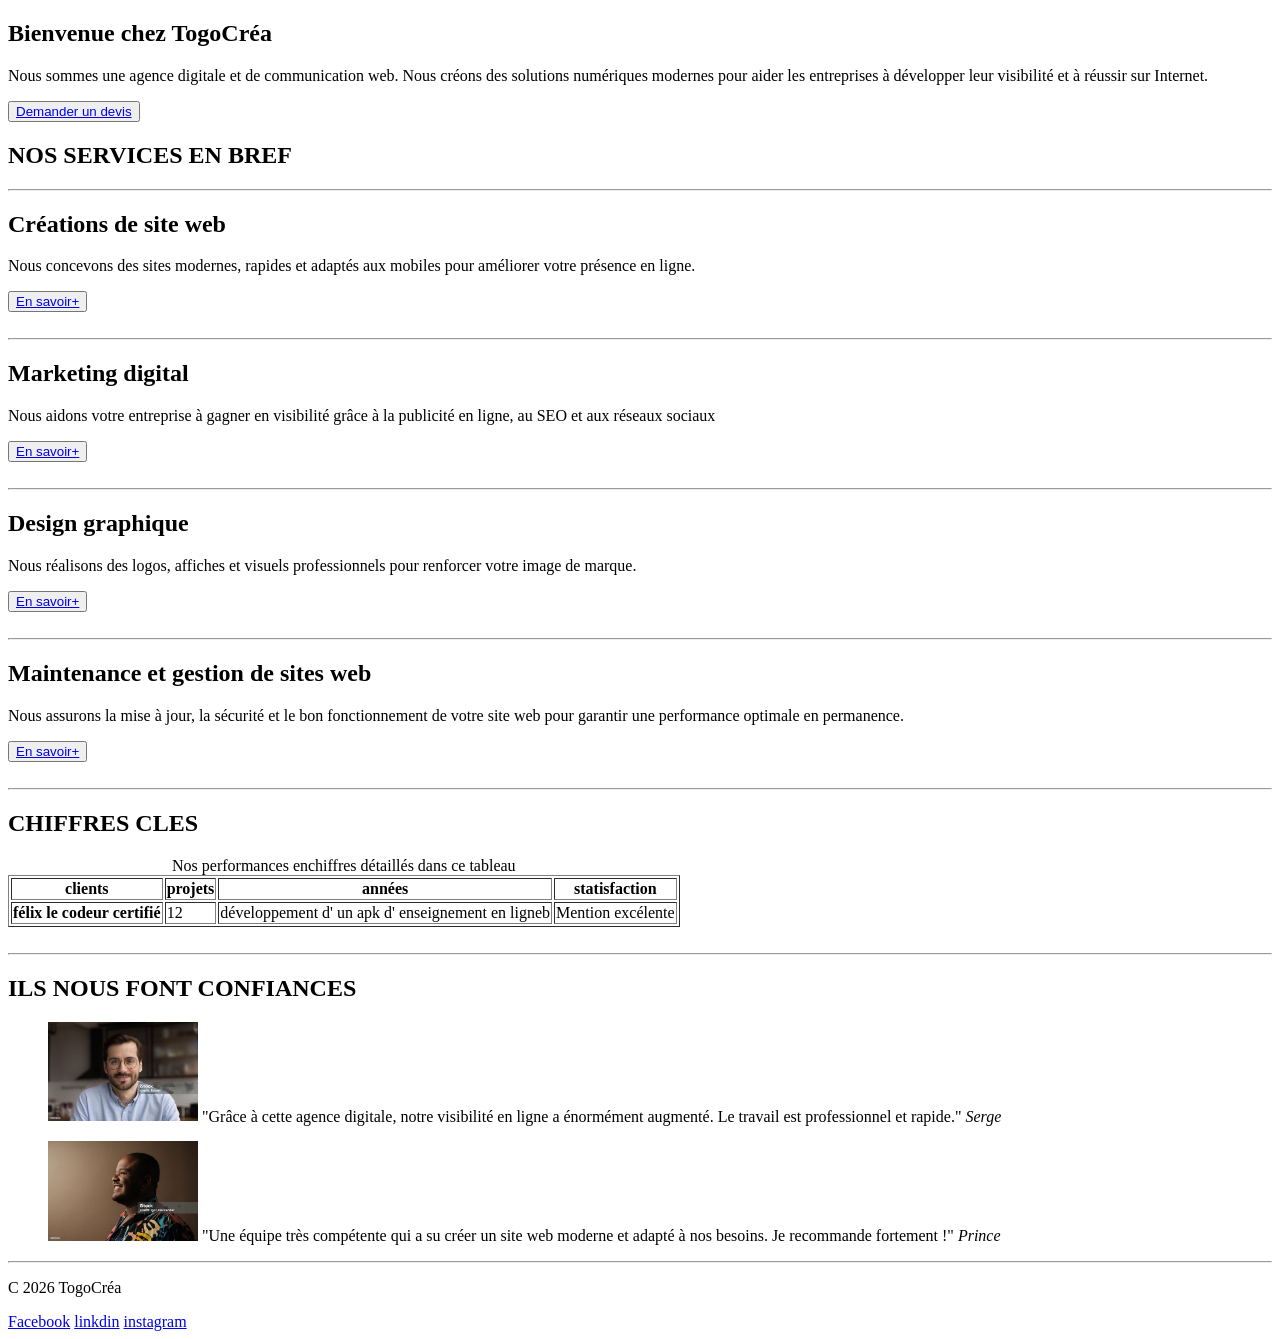
==== index.html @ f9c70eec "Premier commit" ====
<!DOCTYPE html>
<html lang="en">
<head>
    <meta charset="UTF-8">
    <meta name="viewport" content="width=device-width, initial-scale=1.0">
    <title>Agence Digitale "TogoCréa"</title>
</head>
<body>
    <main>
        <section class="hero">
         <h1> Bienvenue chez TogoCréa</h1>
         <p> Nous sommes une agence digitale et de communication web. Nous créons des solutions numériques modernes pour aider les entreprises à 
            développer leur visibilité et à réussir sur Internet. <p>
         <button><a href="contact.html">Demander un devis </a></button>

    </section >

    <section class="services">
        
         <h2> NOS SERVICES EN BREF</h2>
        
        <hr>
        
        <div class="services1">
           
                  <H2><strong>Créations de site web</strong> </H2>
                  <p>Nous concevons des sites modernes, rapides et adaptés aux mobiles pour améliorer votre présence en ligne.</p>
                  <button><a href="#">En savoir+</a></button>
             </article> 
            
        </div>
        <br>
        <hr>
        <div class="services2">
                    <h2><strong>Marketing digital</strong></h2>
                    <p>Nous aidons votre entreprise à gagner en visibilité grâce à la publicité en ligne, au SEO et aux réseaux sociaux</p>
                    <button><a href="#">En savoir+</a></button>  
                  
        </div>
        <br>
        <hr>
        <div class="services3">
                     <h2><strong>Design graphique </strong></h2>
                     <p>Nous réalisons des logos, affiches et visuels professionnels pour renforcer votre image de marque.</p>
                     <button><a href="#">En savoir+</a></button>  
        </div>
        <br>
        <hr>
        <div class="services4">
                     <h2><strong>Maintenance et gestion de sites web</strong></h2>
                     <p>Nous assurons la mise à jour, la sécurité et le bon fonctionnement de votre site web pour garantir une performance optimale en permanence.</p>
                     <button><a href="#">En savoir+</a></button>
                     </div>
              
    </section>
    <br>
    <hr>
    <section class="chiffres">
          <h2> CHIFFRES CLES</h2>
          <table border="1">
            <caption>Nos performances enchiffres détaillés dans ce tableau</caption>
                <tr>
                    <th>clients</th>
                    <th>projets</th>
                    <th>années</th>
                    <th>statisfaction</th>
                </tr>
                   <th>félix le codeur certifié</th>
                   <td>12</td>
                  <td>développement d' un apk d' enseignement en ligneb </td>
                  <td>Mention excélente</td>
                  
                </tr>
            
          </table>
          
    </section>
    <br>
    <hr>
    <section class="temoignages">
         <h2> ILS NOUS FONT CONFIANCES</h2>
         <BLockquote class="1">
            <img src="images/witness1.jpg" alt="PHOTO du témoin1" width="150">
            "Grâce à cette agence digitale, notre visibilité en ligne a énormément augmenté. Le travail est professionnel et rapide."
            <cite>Serge</cite>
         </BLockquote>
         <blockquote>
             <img src="images/Wwitness2.jpg" alt="Wwitness2" width="150">
             "Une équipe très compétente qui a su créer un site web moderne et adapté à nos besoins. Je recommande fortement !"
            <cite>Prince</cite>
         </blockquote>
    </section>
    
    </main>
    <hr>
    <footer>
        <p>C 2026 TogoCréa </p>
        <a href="https://www.facebook.com" target="_blank">Facebook</a>
        <a href="https://www.linkdin.com" target="_blank">linkdin</a>
        <a href="https://www.instagram.com" target="_blank">instagram</a> 
     
    </footer>
    
   
</body>
</html>
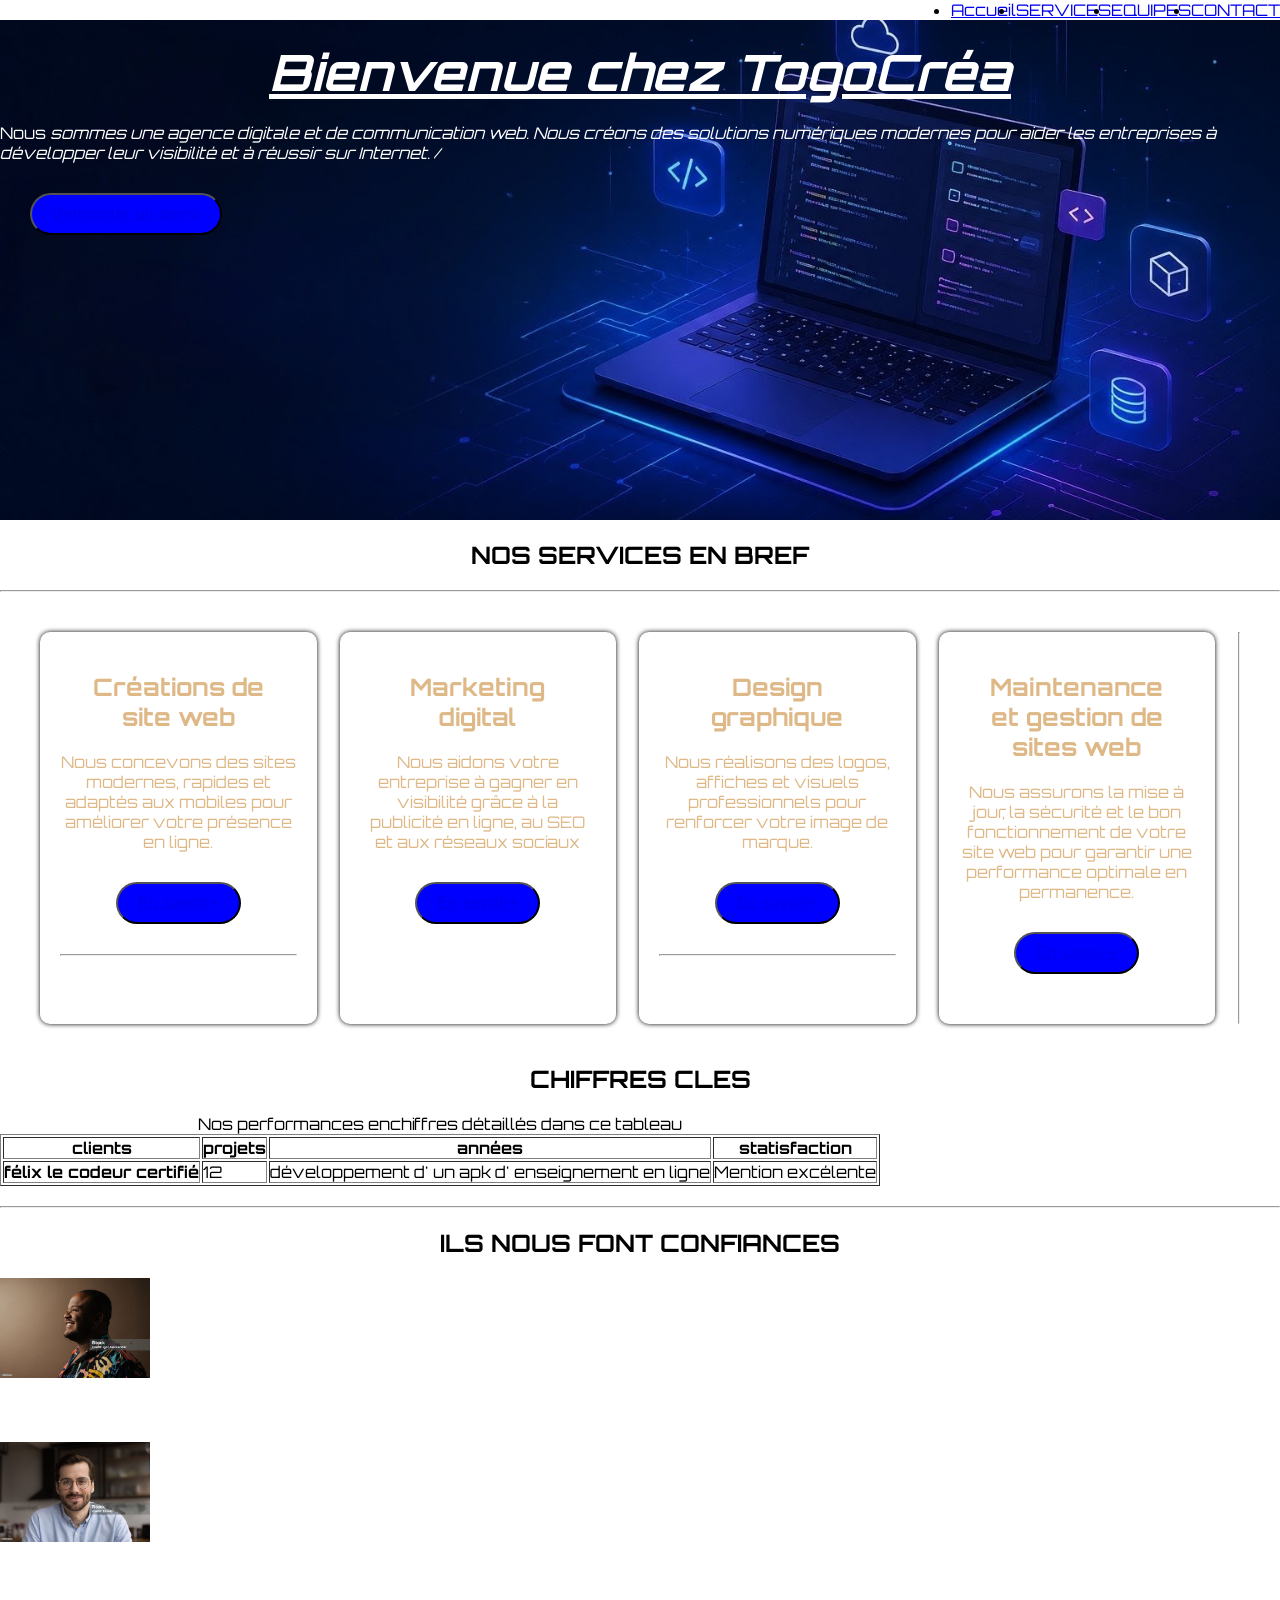
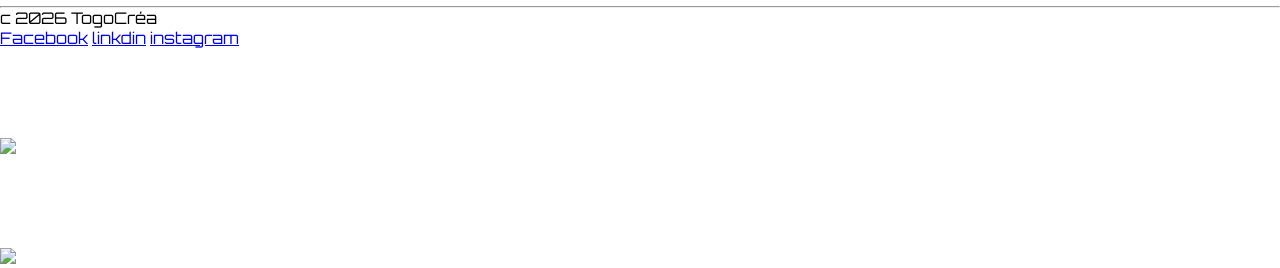
==== commit 69e35b49: "ajout de tout html" ====
--- a/index.html
+++ b/index.html
@@ -1,61 +1,88 @@
 <!DOCTYPE html>
-<html lang="en">
+<html lang="fr">
 <head>
     <meta charset="UTF-8">
     <meta name="viewport" content="width=device-width, initial-scale=1.0">
     <title>Agence Digitale "TogoCréa"</title>
+    <link rel="stylesheet" href="styles/style.css">
+    <link rel="preconnect" href="https://fonts.googleapis.com">
+    <link rel="preconnect" href="https://fonts.gstatic.com" crossorigin>
+    <link href="https://fonts.googleapis.com/css2?family=Orbitron:wght@400..900&display=swap" rel="stylesheet">
 </head>
 <body>
-    <main>
+    <header>
+        <nav>
+            <div class="LOGGO">
+                TogoCréa
+            </div>
+            <ul>
+                <li><a href="index.html">Accueil</a></li>
+                <li><a href="services.html">SERVICES</a></li>
+                <li><a href="equipe.html">EQUIPES</a></li>
+                <li><a href="contact.html">CONTACT</a></li>
+            </ul>
+        </nav>
+    </header>
+   
+    <main >
         <section class="hero">
-         <h1> Bienvenue chez TogoCréa</h1>
-         <p> Nous sommes une agence digitale et de communication web. Nous créons des solutions numériques modernes pour aider les entreprises à 
-            développer leur visibilité et à réussir sur Internet. <p>
-         <button><a href="contact.html">Demander un devis </a></button>
+        <div>
+           <h1> Bienvenue chez TogoCréa</h1>
+         
+         <p class="norbert"> Nous <em class="text">sommes une agence digitale et de communication web. Nous créons des solutions numériques modernes pour aider les entreprises à 
+             développer leur visibilité et à réussir sur Internet.</em> /<p >
+         <button class="btn"><a href="contact.html">Demander un devis </a></button>
 
+        </div>
+         <div>
+        </div>
+         
     </section >
 
-    <section class="services">
+    <section >
         
-         <h2> NOS SERVICES EN BREF</h2>
+         <h2 class="ok"> NOS SERVICES EN BREF</h2>
         
         <hr>
-        
-        <div class="services1">
+        <div  class="services">
+             <div class="services_1">
            
                   <H2><strong>Créations de site web</strong> </H2>
-                  <p>Nous concevons des sites modernes, rapides et adaptés aux mobiles pour améliorer votre présence en ligne.</p>
-                  <button><a href="#">En savoir+</a></button>
-             </article> 
+                  <p class="norbert">Nous concevons des sites modernes, rapides et adaptés aux mobiles pour améliorer votre présence en ligne.</p>
+                  <button class="btn"><a href="#">En savoir+</a></button>
+                  <hr>
             
         </div>
-        <br>
-        <hr>
-        <div class="services2">
+      
+       
+        <div class="services_2">
                     <h2><strong>Marketing digital</strong></h2>
-                    <p>Nous aidons votre entreprise à gagner en visibilité grâce à la publicité en ligne, au SEO et aux réseaux sociaux</p>
-                    <button><a href="#">En savoir+</a></button>  
+                   <p class="norbert">Nous aidons votre entreprise à gagner en visibilité grâce à la publicité en ligne, au SEO et aux réseaux sociaux</p>
+                    <button class="btn"><a href="#">En savoir+</a></button>  
                   
         </div>
-        <br>
-        <hr>
-        <div class="services3">
+       
+        
+        <div class="services_3">
                      <h2><strong>Design graphique </strong></h2>
-                     <p>Nous réalisons des logos, affiches et visuels professionnels pour renforcer votre image de marque.</p>
-                     <button><a href="#">En savoir+</a></button>  
+                    <p class="norbert">Nous réalisons des logos, affiches et visuels professionnels pour renforcer votre image de marque.</p>
+                     <button class="btn"><a href="#">En savoir+</a></button> 
+                    <hr>
         </div>
-        <br>
-        <hr>
-        <div class="services4">
+        
+        <div class="services_4">
                      <h2><strong>Maintenance et gestion de sites web</strong></h2>
-                     <p>Nous assurons la mise à jour, la sécurité et le bon fonctionnement de votre site web pour garantir une performance optimale en permanence.</p>
-                     <button><a href="#">En savoir+</a></button>
+                    <p class="norbert">Nous assurons la mise à jour, la sécurité et le bon fonctionnement de votre site web pour garantir une performance optimale en permanence.</p>
+                     <button class="btn"><a href="#">En savoir+</a></button>
                      </div>
+                     <hr>
               
-    </section>
-    <br>
-    <hr>
-    <section class="chiffres">
+   
+        </div>
+         </section>
+       
+    
+    <section id="chiffres">
           <h2> CHIFFRES CLES</h2>
           <table border="1">
             <caption>Nos performances enchiffres détaillés dans ce tableau</caption>
@@ -67,7 +94,7 @@
                 </tr>
                    <th>félix le codeur certifié</th>
                    <td>12</td>
-                  <td>développement d' un apk d' enseignement en ligneb </td>
+                  <td>développement d' un apk d' enseignement en ligne </td>
                   <td>Mention excélente</td>
                   
                 </tr>
@@ -79,28 +106,55 @@
     <hr>
     <section class="temoignages">
          <h2> ILS NOUS FONT CONFIANCES</h2>
-         <BLockquote class="1">
-            <img src="images/witness1.jpg" alt="PHOTO du témoin1" width="150">
-            "Grâce à cette agence digitale, notre visibilité en ligne a énormément augmenté. Le travail est professionnel et rapide."
-            <cite>Serge</cite>
-         </BLockquote>
-         <blockquote>
-             <img src="images/Wwitness2.jpg" alt="Wwitness2" width="150">
+         <div class="témoignage1">
+             <img src="images/Wwitness2.jpg" alt="PHOTO du témoin1" width="150">
+              <BLockquote>
+                "Grâce à cette agence digitale, notre visibilité en ligne a énormément augmenté. Le travail est professionnel et rapide."
+             </BLockquote>
+             <cite>Serge</cite><p class="norbert">Yas Togo</p>
+            
+         </div>
+         <div class="temoignage2">
+            <img src="images/witness1.jpg" alt="Wwitness2" width="150">
+            <blockquote>
              "Une équipe très compétente qui a su créer un site web moderne et adapté à nos besoins. Je recommande fortement !"
-            <cite>Prince</cite>
-         </blockquote>
+            </blockquote>
+            <cite>Nasser</cite>
+           <p class="norbert">Paris Saint GERMAIN</P>
+        
+         </div> 
+         
     </section>
     
     </main>
     <hr>
     <footer>
-        <p>C 2026 TogoCréa </p>
+       <p class="norbert">  c 2026 TogoCréa </p>
         <a href="https://www.facebook.com" target="_blank">Facebook</a>
         <a href="https://www.linkdin.com" target="_blank">linkdin</a>
         <a href="https://www.instagram.com" target="_blank">instagram</a> 
      
     </footer>
     
-   
+  <section class="section-zigzag">
+  <div class="contenu">
+    <h2>Titre</h2>
+    <p>Votre texte ici...</p>
+  </div>
+  <div class="image">
+    <img src="votre-image.jpg" alt="Description">
+  </div>
+</section>
+
+<section class="section-zigzag">
+  <div class="contenu">
+    <h2>Titre 2</h2>
+    <p>Votre texte ici...</p>
+  </div>
+  <div class="image">
+    <img src="votre-image2.jpg" alt="Description">
+  </div>
+</section>
+
 </body>
-</html>+</html>
--- a/styles/style.css
+++ b/styles/style.css
@@ -0,0 +1,97 @@
+*{
+    margin: 0;
+    padding: 0;
+    box-sizing: border-box;
+}
+body {
+  font-family: "Orbitron", sans-serif;
+  font-optical-sizing: auto;
+  font-weight: weight;
+  font-style: normal;
+  
+
+}
+
+nav{
+   display: flex;
+   justify-content: space-between;
+
+}
+nav ul{
+  display: flex;
+  text-align: center;
+  justify-content: space-between;
+
+
+}
+
+.hero{
+      
+   height: 500px;
+    width: 100%;
+    background-image: url("../images/home.png");
+    background-repeat: no-repeat ;
+    background-position: center;
+    background-size: cover; 
+    display: flex;
+    flex-direction: row;
+    
+
+}
+
+div{
+   color: white;
+}
+
+h1{
+    
+    text-align: center;
+    font-size: 50px;
+    font-style: italic;
+    font-weight: bolder;
+    text-decoration: underline;
+   
+}
+.norbert:hover{
+    
+  color: blueviolet ;
+}
+
+.btn{
+    padding: 10px 20px;
+    font-size: 16px;
+    font-weight: bold;
+    background-color: blue;
+    border-radius:  34px; 
+    transition: 0 ;
+    color: aliceblue;
+    margin: 30px;
+
+}
+
+.services_1,.services_2,.services_3,.services_4 {
+  text-align: center;
+  color:burlywood;
+  padding: 20px;
+  border-radius: 10px;
+  box-shadow: 0 0 5px rgba(0,1,0,1);
+  width: 300px;
+
+  
+}
+
+.services{
+    display: flex;
+    margin: 40px;
+    gap: 23px;
+    
+}
+h2,h1,h3{
+  text-align: center;
+  margin: 20px;
+}
+
+hr{
+  
+}
+
